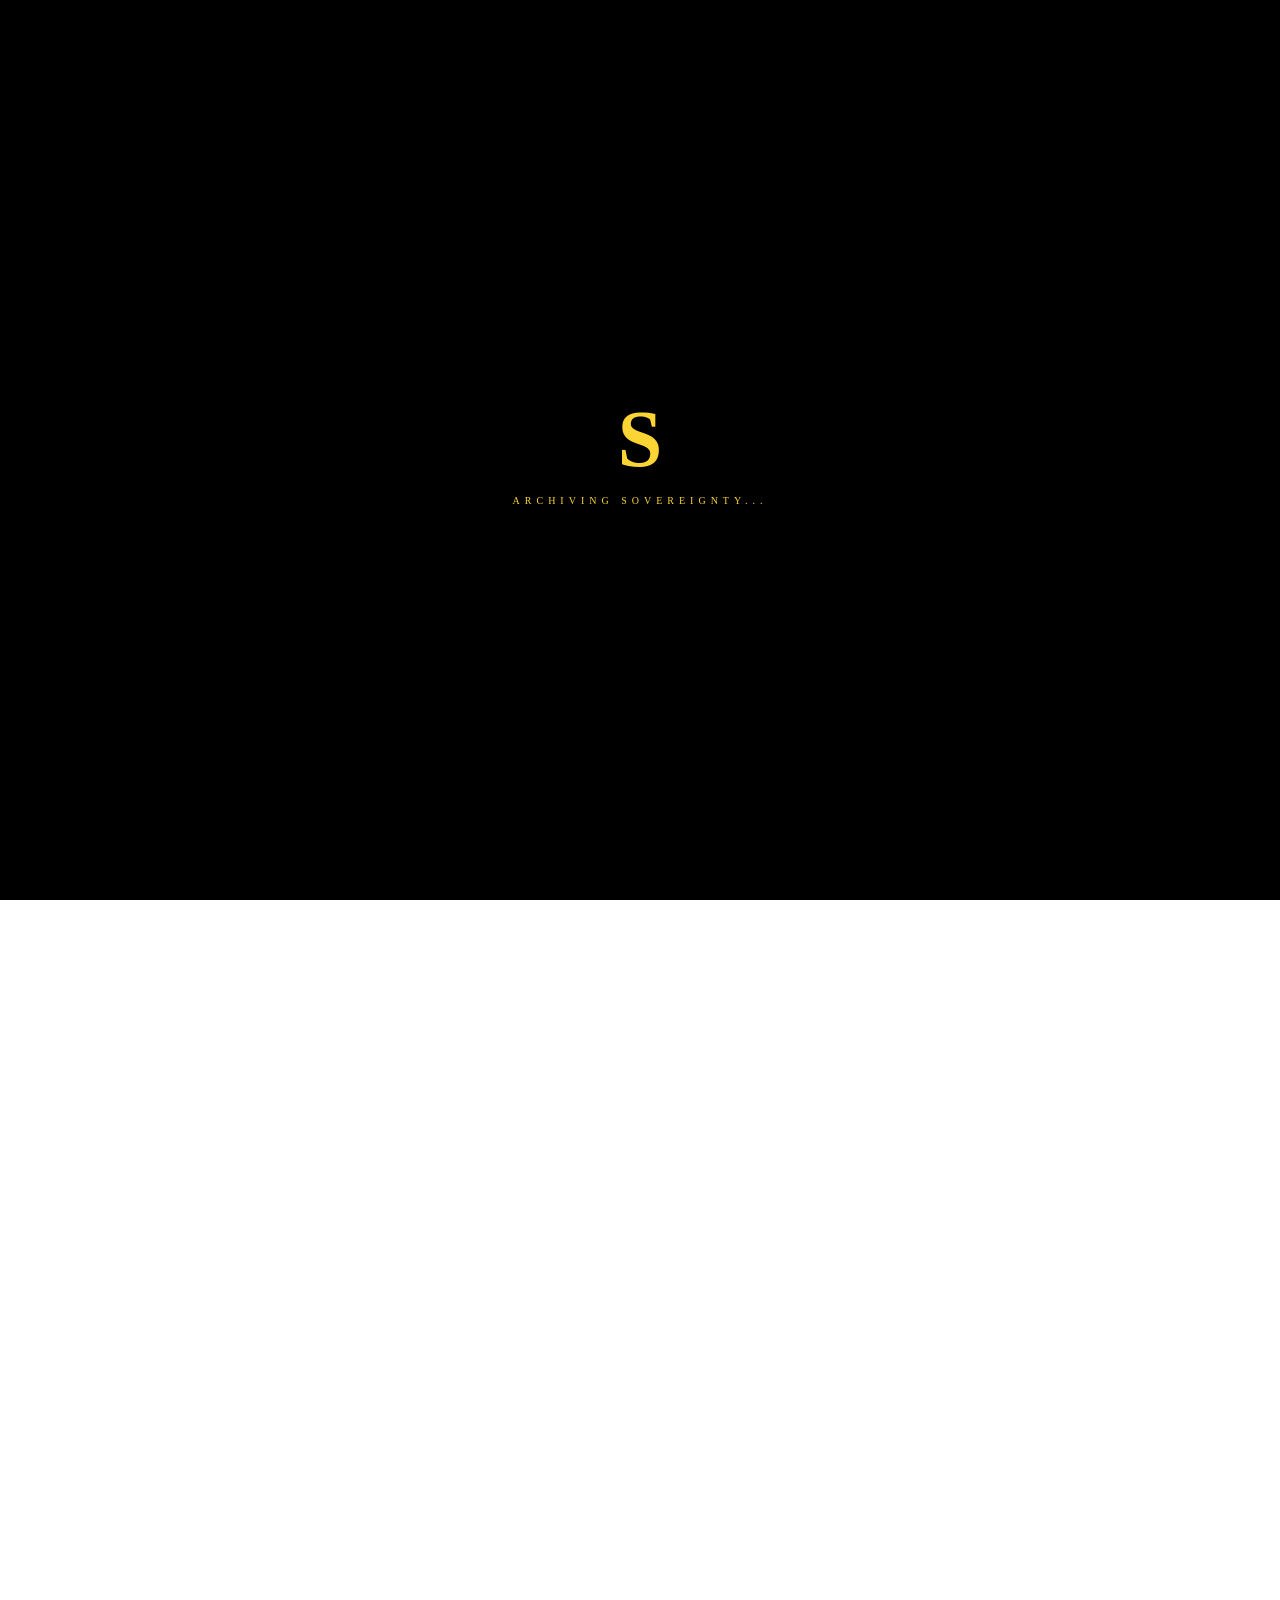
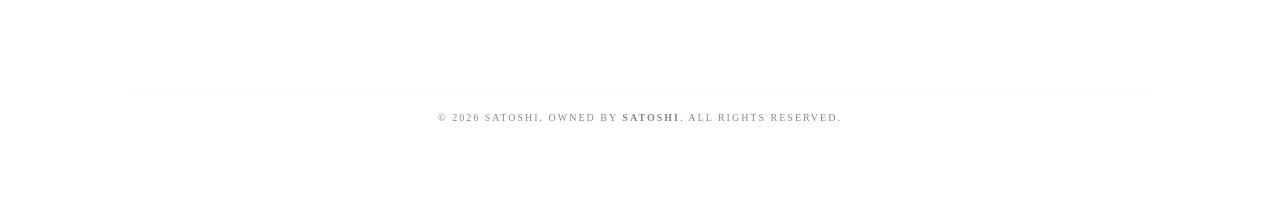
==== index.html @ 930b8bec "index.html" ====
<!DOCTYPE html>
<html lang="en">
<head>
    <meta charset="UTF-8">
    <meta name="viewport" content="width=device-width, initial-scale=1.0">
    <title>SATOSHI | THE SOVEREIGN ESTATE</title>
    <link rel="stylesheet" href="style.css">
</head>
<body>

    <!-- Loader -->
    <div id="loader">
        <div class="loader-logo">S</div>
        <div style="color: var(--gold); letter-spacing: 5px; font-size: 10px; margin-top: 10px;">ARCHIVING SOVEREIGNTY...</div>
    </div>

    <div id="cursor-outline"></div>

    <!-- Navigation Header (Original Design) -->
    <header class="nav-bar">
        <div class="nav-actions">
            <button class="nav-link" id="nav-login-btn" onclick="toggleAuth()">LOGIN</button>
            <div class="nav-link" onclick="toggleDrawer()">ACQUISITION</div>
            <button class="nav-link" id="nav-logout-btn" style="display:none;" onclick="handleLogout()">LOGOUT</button>
        </div>
        
        <a href="https://t.me/SpiderStaffingAgencyBTC" target="_blank" class="portal-link">SUPPORT</a>
        
        <!-- Original K Logo replaced with S Logo -->
        <div class="rr-logo-container" onclick="showView('home')" style="cursor:pointer;">
            <span class="k-char k-front">S</span>
            <span class="k-char k-back">S</span>
        </div>
        <div class="brand-subtitle">THE SOVEREIGN ESTATE</div>
    </header>

    <!-- ========================================== -->
    <!-- VIEW 1: HOMEPAGE PORTALS (Clean & Premium) -->
    <!-- ========================================== -->
    <div id="view-home" class="view-section active">
        <!-- Section 1: Hero -->
        <section class="snap-section">
            <div class="reveal active">
                <span class="label">Welcome</span>
                <h2 class="title">Satoshi Estate</h2>
                <p class="sub-desc">Select your destiny. Build your digital empire.</p>
            </div>
        </section>

        <!-- Section 2: Million Dollar Homepage -->
        <section class="snap-section">
            <div class="reveal">
                <span class="label">Pixel Real Estate</span>
                <h2 class="title">Million Dollar</h2>
                <p class="sub-desc">Own a 100x100 pixel block for just $1. Infinite grid.</p>
                <button onclick="checkAuthAndRedirect('blocks')" class="btn-enter">Enter Estate</button>
            </div>
        </section>

        <!-- Section 3: Micro Jobs -->
        <section class="snap-section">
            <div class="reveal">
                <span class="label">Social Tasks</span>
                <h2 class="title">Micro Jobs</h2>
                <p class="sub-desc">Complete social media tasks daily and earn rewards.</p>
                <button onclick="checkAuthAndRedirect('jobs')" class="btn-enter">Claim Space</button>
            </div>
        </section>

        <!-- Section 4: Articles -->
        <section class="snap-section">
            <div class="reveal">
                <span class="label">Traffic Exchange</span>
                <h2 class="title">Article Visits</h2>
                <p class="sub-desc">Read curated articles for 1 minute and earn.</p>
                <button onclick="checkAuthAndRedirect('articles')" class="btn-enter">Explore Articles</button>
            </div>
        </section>

        <!-- Section 5: Dashboard -->
        <section class="snap-section">
            <div class="reveal">
                <span class="label">Your Empire</span>
                <h2 class="title">Dashboard</h2>
                <p class="sub-desc">View balance, withdraw funds, and track referrals.</p>
                <button onclick="checkAuthAndRedirect('dashboard')" class="btn-enter">Enter Portal</button>
            </div>
        </section>

        <!-- Original Footer -->
        <footer class="footer">
            <div class="footer-left reveal">
                <h3>ESTATE GOVERNANCE</h3>
                <div class="gov-item"><b>• Renewal Policy</b>One-time lifetime renewal fee of $365 is mandatory. No recurring costs ever.</div>
                <div class="gov-item"><b>• Data Modification</b>$7 administrative fee for media, name or link updates.</div>
                <div class="gov-item"><b>• Service Window</b>Concierge active 24h: Thursday, Friday, Saturday.</div>
            </div>
            <div class="footer-right reveal">
                <h3>ACQUISITION STEPS</h3>
                <div class="step-box"><span class="step-num">01</span><span class="step-text">Complete payment via the Acquisition Drawer (USDT BEP20).</span></div>
                <div class="step-box"><span class="step-num">02</span><span class="step-text">Prepare 4K Photo, Display Name, and Target URL.</span></div>
                <div class="step-box"><span class="step-num">03</span><span class="step-text">Submit assets to Telegram Support for verification.</span></div>
                <div class="step-box"><span class="step-num">04</span><span class="step-text">Live sync completed within 2-4 hours post-approval.</span></div>
            </div>
            <div class="copyright">© 2026 SATOSHI. OWNED BY <b>SATOSHI</b>. ALL RIGHTS RESERVED.</div>
        </footer>
    </div>

    <!-- ========================================== -->
    <!-- INNER PORTALS (Hidden by default)          -->
    <!-- ========================================== -->
    
    <!-- Portal: Blocks -->
    <div id="view-blocks" class="view-section inner-portal">
        <button onclick="showView('home')" class="btn-back">← BACK TO HOME</button>
        <span class="label" style="text-align:center; display:block; margin-top:20px;">Pixel Estate</span>
        <h2 class="title" style="font-size:24px; text-align:center;">100x100 BLOCKS ($1)</h2>
        <div class="grid-container" id="blockGrid"></div>
    </div>

    <!-- Portal: Micro Jobs -->
    <div id="view-jobs" class="view-section inner-portal">
        <button onclick="showView('home')" class="btn-back">← BACK TO HOME</button>
        <span class="label" style="text-align:center; display:block; margin-top:20px;">Social Tasks</span>
        <h2 class="title" style="font-size:24px; text-align:center;">MICRO JOBS</h2>
        <div class="feed-container" id="microJobsFeed"></div>
    </div>

    <!-- Portal: Articles -->
    <div id="view-articles" class="view-section inner-portal">
        <button onclick="showView('home')" class="btn-back">← BACK TO HOME</button>
        <span class="label" style="text-align:center; display:block; margin-top:20px;">Traffic Exchange</span>
        <h2 class="title" style="font-size:24px; text-align:center;">DAILY ARTICLES</h2>
        <div class="feed-container" id="articlesFeed"></div>
    </div>

    <!-- Portal: Dashboard -->
    <div id="view-dashboard" class="view-section inner-portal">
        <button onclick="showView('home')" class="btn-back">← BACK TO HOME</button>
        <h2 class="title" style="font-size:24px; text-align:center; margin-top:40px;">DASHBOARD</h2>
        <div class="dash-grid">
            <div class="dash-card">
                <h4>BALANCE</h4>
                <h1 id="user-balance">$0.00</h1>
            </div>
            <div class="dash-card">
                <h4>REFERRALS</h4>
                <h1 id="user-referrals">0</h1>
            </div>
        </div>
        <div class="referral-box">
            <h4>YOUR REFERRAL LINK</h4>
            <div class="ref-input">
                <input type="text" id="ref-link" readonly value="https://satoshi-ebce7.web.app/?ref=USER123">
                <button onclick="copyText('ref-link')">COPY</button>
            </div>
            <p style="font-size:10px; margin-top:5px; color:#888;">Earn $2 per referral. (Requires min $2 deposit).</p>
        </div>
        <div class="withdraw-box">
            <h4>WITHDRAW FUNDS</h4>
            <select id="withdraw-method">
                <option value="bkash">bKash</option>
                <option value="binance">Binance</option>
            </select>
            <input type="text" id="withdraw-number" placeholder="Enter Number/Address">
            <input type="number" id="withdraw-amount" placeholder="Amount (Min $3 incl $1 fee)">
            <button onclick="requestWithdraw()" class="btn-auth">REQUEST WITHDRAW</button>
        </div>
    </div>

    <!-- Portal: Admin -->
    <div id="view-admin" class="view-section inner-portal">
        <button onclick="showView('home')" class="btn-back">← BACK TO HOME</button>
        <h2 class="title" style="font-size:24px; text-align:center; margin-top:40px;">ADMIN CONTROL</h2>
        <div class="admin-grid">
            <div class="admin-card">
                <h4>PENDING DEPOSITS</h4>
                <p style="font-size: 11px;">Check email for TxID. Verify and approve.</p>
                <button class="btn-auth" onclick="alert('Feature ready for Firebase integration.')">APPROVE USER</button>
            </div>
            <div class="admin-card">
                <h4>PENDING WITHDRAWS</h4>
                <p style="font-size: 11px;">Send money via bKash/Binance and mark paid.</p>
                <button class="btn-auth" onclick="alert('Feature ready for Firebase integration.')">APPROVE WITHDRAW</button>
            </div>
            <div class="admin-card">
                <h4>POST MICRO JOB</h4>
                <input type="text" placeholder="Job Title">
                <input type="text" placeholder="Image URL">
                <button class="btn-auth" onclick="alert('Job Posted!')">POST JOB</button>
            </div>
            <div class="admin-card">
                <h4>POST ARTICLE</h4>
                <input type="text" placeholder="Article Title">
                <input type="text" placeholder="Article URL">
                <button class="btn-auth" onclick="alert('Article Posted!')">POST ARTICLE</button>
            </div>
        </div>
    </div>

    <!-- ========================================== -->
    <!-- MODALS & DRAWERS                           -->
    <!-- ========================================== -->

    <!-- Deposit Drawer -->
    <div id="payment-drawer">
        <h2 style="letter-spacing: 5px; font-size: 13px; margin-bottom: 60px; font-weight: bold;">SECURE ACQUISITION</h2>
        <div class="pay-item" onclick="copyV('0x6be5b73e44ad0b5a2845394c116d1babab8174f0')">
            <h4>USDT (BNB SMART CHAIN - BEP20)</h4>
            <p>0x6be5b73e44ad0b5a2845394c116d1babab8174f0</p>
        </div>
        <div style="font-size: 11px; line-height: 1.8; color: #555; margin-top: 20px;">
            <p><b>Instructions:</b></p>
            <ol style="padding-left: 15px; margin: 0;">
                <li>Send minimum $2 USDT to the address above.</li>
                <li>Email Screenshot & TxID to: <b>zoomlink34@gmail.com</b></li>
                <li>Account activated in 2-4 hours.</li>
            </ol>
        </div>
        <button onclick="toggleDrawer()" style="margin-top: 40px; border: none; background: none; cursor: pointer; letter-spacing: 3px; font-size: 9px; border-bottom: 1px solid #000;">[ CLOSE ]</button>
    </div>

    <!-- Auth Overlay -->
    <div id="auth-overlay">
        <div class="auth-container">
            <button class="auth-close" onclick="toggleAuth()">✕</button>
            <div class="auth-header">
                <h2>SOVEREIGN ACCESS</h2>
            </div>
            <div class="auth-tabs">
                <button class="auth-tab active" onclick="switchAuthTab('login')">Login</button>
                <button class="auth-tab" onclick="switchAuthTab('signup')">Sign Up</button>
            </div>
            <form class="auth-form active" id="login-form" onsubmit="handleLogin(event)">
                <div class="input-group">
                    <label>Mobile Number</label>
                    <input type="text" id="login-phone" placeholder="017XXXXXXXX" required>
                </div>
                <div class="input-group">
                    <label>Password</label>
                    <input type="password" id="login-password" placeholder="••••••••" required>
                </div>
                <button type="submit" class="btn-auth">ENTER ARCHIVE</button>
            </form>
            <form class="auth-form" id="signup-form" onsubmit="handleSignup(event)">
                <div class="input-group">
                    <label>Mobile Number</label>
                    <input type="text" id="signup-phone" placeholder="017XXXXXXXX" required>
                </div>
                <div class="input-group">
                    <label>Password</label>
                    <input type="password" id="signup-password" placeholder="••••••••" required>
                </div>
                <button type="submit" class="btn-auth">CREATE ACCOUNT</button>
            </form>
        </div>
    </div>

    <!-- Floating Telegram Buttons -->
    <a href="https://t.me/SpiderStaffingAgencyB" target="_blank" class="telegram-btn tg-channel">
        <svg viewBox="0 0 24 24"><path d="M12 2C6.48 2 2 6.48 2 12s4.48 10 10 10 10-4.48 10-10S17.52 2 12 2zm4.64 6.8c-.15 1.58-.8 5.42-1.13 7.19-.14.75-.42 1-.68 1.03-.58.05-1.02-.38-1.58-.75-.88-.58-1.38-.94-2.23-1.5-.99-.65-.35-1.01.22-1.59.15-.15 2.71-2.48 2.76-2.69.01-.03.01-.14-.07-.2-.08-.06-.19-.04-.27-.02-.12.02-1.96 1.25-5.54 3.69-.52.36-1 .53-1.42.52-.47-.01-1.37-.26-2.03-.48-.82-.27-1.47-.42-1.42-.88.03-.24.35-.49.96-.75 3.77-1.64 6.28-2.73 7.53-3.26 3.59-1.49 4.33-1.75 4.82-1.76.11 0 .35.03.5.15.13.12.17.29.19.42.02.08.02.28.01.44z"/></svg>
    </a>
    <a href="https://t.me/SpiderStaffingAgencyBTC" target="_blank" class="telegram-btn tg-group">
        <svg viewBox="0 0 24 24"><path d="M17 12a5 5 0 1 0-5 5 5 5 0 0 0 5-5zM7 12a5 5 0 1 0-5 5 5 5 0 0 0 5-5zM22 12a5 5 0 1 0-5 5 5 5 0 0 0 5-5z"/></svg>
    </a>

    <!-- Hidden Admin Trigger -->
    <div onclick="adminLogin()" style="position:fixed; bottom:10px; right:10px; width:20px; height:20px; z-index:9999; cursor:pointer; opacity:0.1;" title="Admin Login">⚙️</div>

    <script type="module" src="app.js"></script>
</body>
</html>
---- style.css ----
:root { 
    --black: #000000; 
    --white: #ffffff; 
    --grey: #888888;
    --gold: #FCD535;
}

html { scroll-snap-type: y mandatory; scroll-behavior: smooth; }
body { 
    margin: 0; padding: 0; background: var(--white); color: var(--black); 
    font-family: 'Times New Roman', serif; overflow-x: hidden; cursor: none; 
}

#cursor-outline { position: fixed; width: 10px; height: 10px; border: 1px solid var(--black); border-radius: 50%; pointer-events: none; z-index: 10000; transform: translate(-50%, -50%); }
@media (max-width: 768px) { #cursor-outline { display: none; } body { cursor: auto; } }

/* Navbar */
.nav-bar {
    position: fixed; top: 0; width: 100%; height: 140px;
    display: flex; flex-direction: column; align-items: center; justify-content: center;
    z-index: 2000; background: rgba(255,255,255,0.95); backdrop-filter: blur(10px);
    border-bottom: 1px solid rgba(0,0,0,0.05);
}
.nav-actions { position: absolute; left: 30px; top: 60px; display: flex; gap: 20px; }
.nav-link { font-size: 10px; letter-spacing: 2px; font-weight: bold; border-bottom: 1px solid var(--black); cursor: pointer; text-transform: uppercase; background: none; border-top:none; border-left:none; border-right:none; font-family: inherit;}
.portal-link { position: absolute; right: 30px; top: 60px; font-size: 10px; letter-spacing: 2px; font-weight: bold; text-decoration: none; color: black; border-bottom: 1px solid var(--black);}
.satoshi-logo { width: 50px; height: 50px; object-fit: contain; transition: transform 0.3s ease; }
.rr-logo-container:hover .satoshi-logo { transform: scale(1.1); fill: var(--gold); }
.brand-subtitle { font-size: 10px; letter-spacing: 10px; margin-top: 5px; text-transform: uppercase; }

/* Views (SPA) */
.view-section { display: none; opacity: 0; transition: opacity 0.5s ease; }
.view-section.active { display: block; opacity: 1; }
.inner-container { min-height: 100vh; padding: 50px 5%; display: flex; flex-direction: column; align-items: center; text-align: center; }

/* Homepage Sections */
.snap-section { height: 100vh; width: 100%; scroll-snap-align: start; display: flex; flex-direction: column; justify-content: center; align-items: center; text-align: center; padding: 0 5%; box-sizing: border-box; }
.reveal { opacity: 0; transform: translateY(30px); transition: 1.2s ease-out; }
.reveal.active { opacity: 1; transform: translateY(0); }
.label { font-size: 9px; letter-spacing: 10px; color: #888; text-transform: uppercase; margin-bottom: 25px; }
.title { font-size: 32px; font-weight: 100; letter-spacing: 18px; text-transform: uppercase; margin-bottom: 15px; }
.sub-desc { font-size: 11px; letter-spacing: 3px; color: #999; margin-bottom: 40px; font-style: italic; }

/* Buttons */
.btn-enter { padding: 18px 80px; border: 1px solid var(--black); text-decoration: none; color: var(--black); font-size: 10px; letter-spacing: 6px; transition: 0.4s; text-transform: uppercase; background: transparent; box-shadow: 0 4px 15px rgba(0,0,0,0.05); cursor: pointer; }
.btn-enter:hover { background: var(--black); color: var(--gold); border-color: var(--black); box-shadow: 0 8px 25px rgba(0,0,0,0.2); transform: translateY(-2px); }
.btn-auth { padding: 15px; background: var(--black); color: var(--white); border: none; cursor: pointer; letter-spacing: 3px; font-size: 10px; margin-top: 10px; transition: 0.3s; font-family: inherit; }
.btn-auth:hover { background: var(--gold); color: var(--black); }

/* Block Grid */
.grid-container { display: flex; flex-wrap: wrap; justify-content: center; gap: 5px; max-width: 900px; margin: 0 auto; max-height: 60vh; overflow-y: auto; padding: 10px; border: 1px solid #eee; border-radius: 5px; background: #fafafa; }
.grid-container::-webkit-scrollbar { width: 5px; }
.grid-container::-webkit-scrollbar-thumb { background: var(--gold); }
.pixel-block { width: 100px; height: 100px; background: var(--white); border: 1px solid #ddd; display: flex; align-items: center; justify-content: center; font-size: 10px; color: #aaa; transition: 0.3s; cursor: pointer; }
.pixel-block:hover { background: var(--gold); color: var(--black); border-color: var(--black); }

/* Feed (Micro Jobs & Articles) */
.feed-container { width: 100%; max-width: 600px; margin: 0 auto; max-height: 60vh; overflow-y: auto; text-align: left; padding-right: 10px; }
.feed-container::-webkit-scrollbar { width: 5px; }
.feed-container::-webkit-scrollbar-thumb { background: var(--black); }
.job-card { display: flex; gap: 15px; border: 1px solid #eee; padding: 15px; margin-bottom: 15px; background: var(--white); transition: 0.3s; }
.job-card:hover { border-color: var(--gold); }
.job-avatar { width: 45px; height: 45px; border-radius: 50%; border: 1px solid #ddd; padding: 2px; background: #f9f9f9; }
.job-content h4 { margin: 0 0 5px 0; font-size: 14px; font-weight: bold; }
.job-content p { margin: 0; font-size: 11px; color: #666; font-style: italic; }
.job-actions { margin-top: 10px; display: flex; gap: 15px; font-size: 10px; color: var(--grey); }
.job-actions span { cursor: pointer; transition: 0.3s; }
.job-actions span:hover { color: var(--black); }

/* Dashboard & Admin Grid */
.dash-grid, .admin-grid { display: grid; grid-template-columns: 1fr 1fr; gap: 20px; width: 100%; max-width: 800px; margin-bottom: 20px; }
.dash-card, .admin-card { border: 1px solid #eee; padding: 20px; text-align: center; background: #fafafa; }
.dash-card h4, .admin-card h4 { font-size: 10px; letter-spacing: 2px; color: var(--grey); margin-bottom: 10px; }
.dash-card h1 { margin: 0; font-weight: 100; color: var(--gold); }
.admin-card input { width: 100%; padding: 10px; margin-bottom: 10px; border: 1px solid #ccc; font-family: inherit; box-sizing: border-box; }
.referral-box, .withdraw-box { width: 100%; max-width: 800px; border: 1px solid #eee; padding: 20px; margin-bottom: 20px; text-align: left; box-sizing: border-box; }
.ref-input { display: flex; gap: 10px; margin-top: 10px; }
.ref-input input { flex: 1; padding: 10px; border: 1px solid #ccc; font-family: inherit; }
.ref-input button { background: var(--black); color: white; border: none; padding: 0 20px; cursor: pointer; }
.withdraw-box select, .withdraw-box input { width: 100%; padding: 10px; margin-bottom: 10px; border: 1px solid #ccc; font-family: inherit; box-sizing: border-box; }

/* Footer */
.footer { background: var(--white); padding: 80px 10%; border-top: 1px solid #f0f0f0; display: grid; grid-template-columns: 1fr 1fr; gap: 50px; }
.footer h3 { font-size: 12px; letter-spacing: 5px; margin-bottom: 20px; }
.gov-item { font-size: 11px; line-height: 1.8; margin-bottom: 15px; }
.gov-item b { display: block; text-transform: uppercase; font-size: 10px; letter-spacing: 2px; margin-bottom: 5px; }
.step-box { margin-bottom: 15px; }
.step-num { font-family: serif; font-style: italic; font-size: 18px; margin-right: 10px; }
.step-text { font-size: 11px; }
.copyright { grid-column: 1 / -1; text-align: center; font-size: 10px; letter-spacing: 2px; margin-top: 40px; color: var(--grey); border-top: 1px solid #fafafa; padding-top: 20px; }

/* Drawer & Modal */
#payment-drawer { position: fixed; top: 0; left: -100%; width: 350px; height: 100vh; background: var(--white); z-index: 3000; transition: 0.5s; padding: 40px 30px; box-shadow: 5px 0 30px rgba(0,0,0,0.1); border-right: 1px solid #eee; box-sizing: border-box; }
#payment-drawer.open { left: 0; }
.pay-item { border: 1px solid #ccc; padding: 15px; margin-bottom: 20px; cursor: pointer; border-radius: 5px; word-break: break-all; }
.pay-item:hover { border-color: var(--gold); background: #fffdf5; }
.pay-item h4 { margin: 0 0 10px 0; font-size: 11px; color: var(--grey); }
.pay-item p { margin: 0; font-size: 12px; font-weight: bold; }

#auth-overlay { position: fixed; top: 0; left: 0; width: 100%; height: 100vh; background: rgba(0,0,0,0.85); backdrop-filter: blur(8px); display: flex; justify-content: center; align-items: center; z-index: 5000; opacity: 0; pointer-events: none; transition: 0.3s; }
#auth-overlay.active { opacity: 1; pointer-events: all; }
.auth-container { background: var(--white); padding: 40px 30px; width: 350px; max-width: 90%; position: relative; box-sizing: border-box; }
.auth-close { position: absolute; top: 15px; right: 15px; background: none; border: none; font-size: 18px; cursor: pointer; }
.auth-header h2 { font-size: 14px; letter-spacing: 5px; text-align: center; margin-bottom: 30px; }
.auth-tabs { display: flex; border-bottom: 1px solid #eee; margin-bottom: 20px; }
.auth-tab { flex: 1; padding: 10px; background: none; border: none; border-bottom: 2px solid transparent; cursor: pointer; font-family: inherit; font-size: 10px; letter-spacing: 2px; }
.auth-tab.active { border-bottom-color: var(--gold); font-weight: bold; }
.auth-form { display: none; flex-direction: column; gap: 15px; }
.auth-form.active { display: flex; }
.input-group { display: flex; flex-direction: column; gap: 5px; }
.input-group label { font-size: 9px; letter-spacing: 1px; color: var(--grey); }
.input-group input { padding: 10px 0; border: none; border-bottom: 1px solid #ccc; outline: none; font-family: inherit; font-size: 14px; }
.input-group input:focus { border-bottom-color: var(--gold); }

/* Telegram Buttons */
.telegram-btn { position: fixed; bottom: 30px; width: 50px; height: 50px; border: 0.5px solid var(--black); border-radius: 50%; display: flex; align-items: center; justify-content: center; z-index: 2500; background: #fff; transition: 0.3s; box-shadow: 0 4px 15px rgba(0,0,0,0.1); }
.telegram-btn svg { fill: var(--black); width: 22px; transition: 0.3s; }
.telegram-btn:hover { background: var(--black); transform: translateY(-5px); border-color: var(--gold); }
.telegram-btn:hover svg { fill: var(--gold); }
.tg-channel { left: 30px; }
.tg-group { right: 30px; }

/* Loader */
#loader { position: fixed; top: 0; left: 0; width: 100%; height: 100vh; background: #000; display: flex; flex-direction: column; justify-content: center; align-items: center; z-index: 99999; transition: opacity 0.8s; }
.loader-logo { font-size: 80px; font-weight: 900; color: var(--gold); animation: pulse 2s infinite; }
.fade-out { opacity: 0; pointer-events: none; }
@keyframes pulse { 0%, 100% { transform: scale(0.9); opacity: 0.5; } 50% { transform: scale(1); opacity: 1; } }

/* Responsive */
@media (max-width: 768px) {
    .title { font-size: 20px; letter-spacing: 8px; }
    .btn-enter { padding: 15px 40px; font-size: 8px; }
    .dash-grid, .admin-grid { grid-template-columns: 1fr; }
    .footer { grid-template-columns: 1fr; padding: 40px 5%; }
}
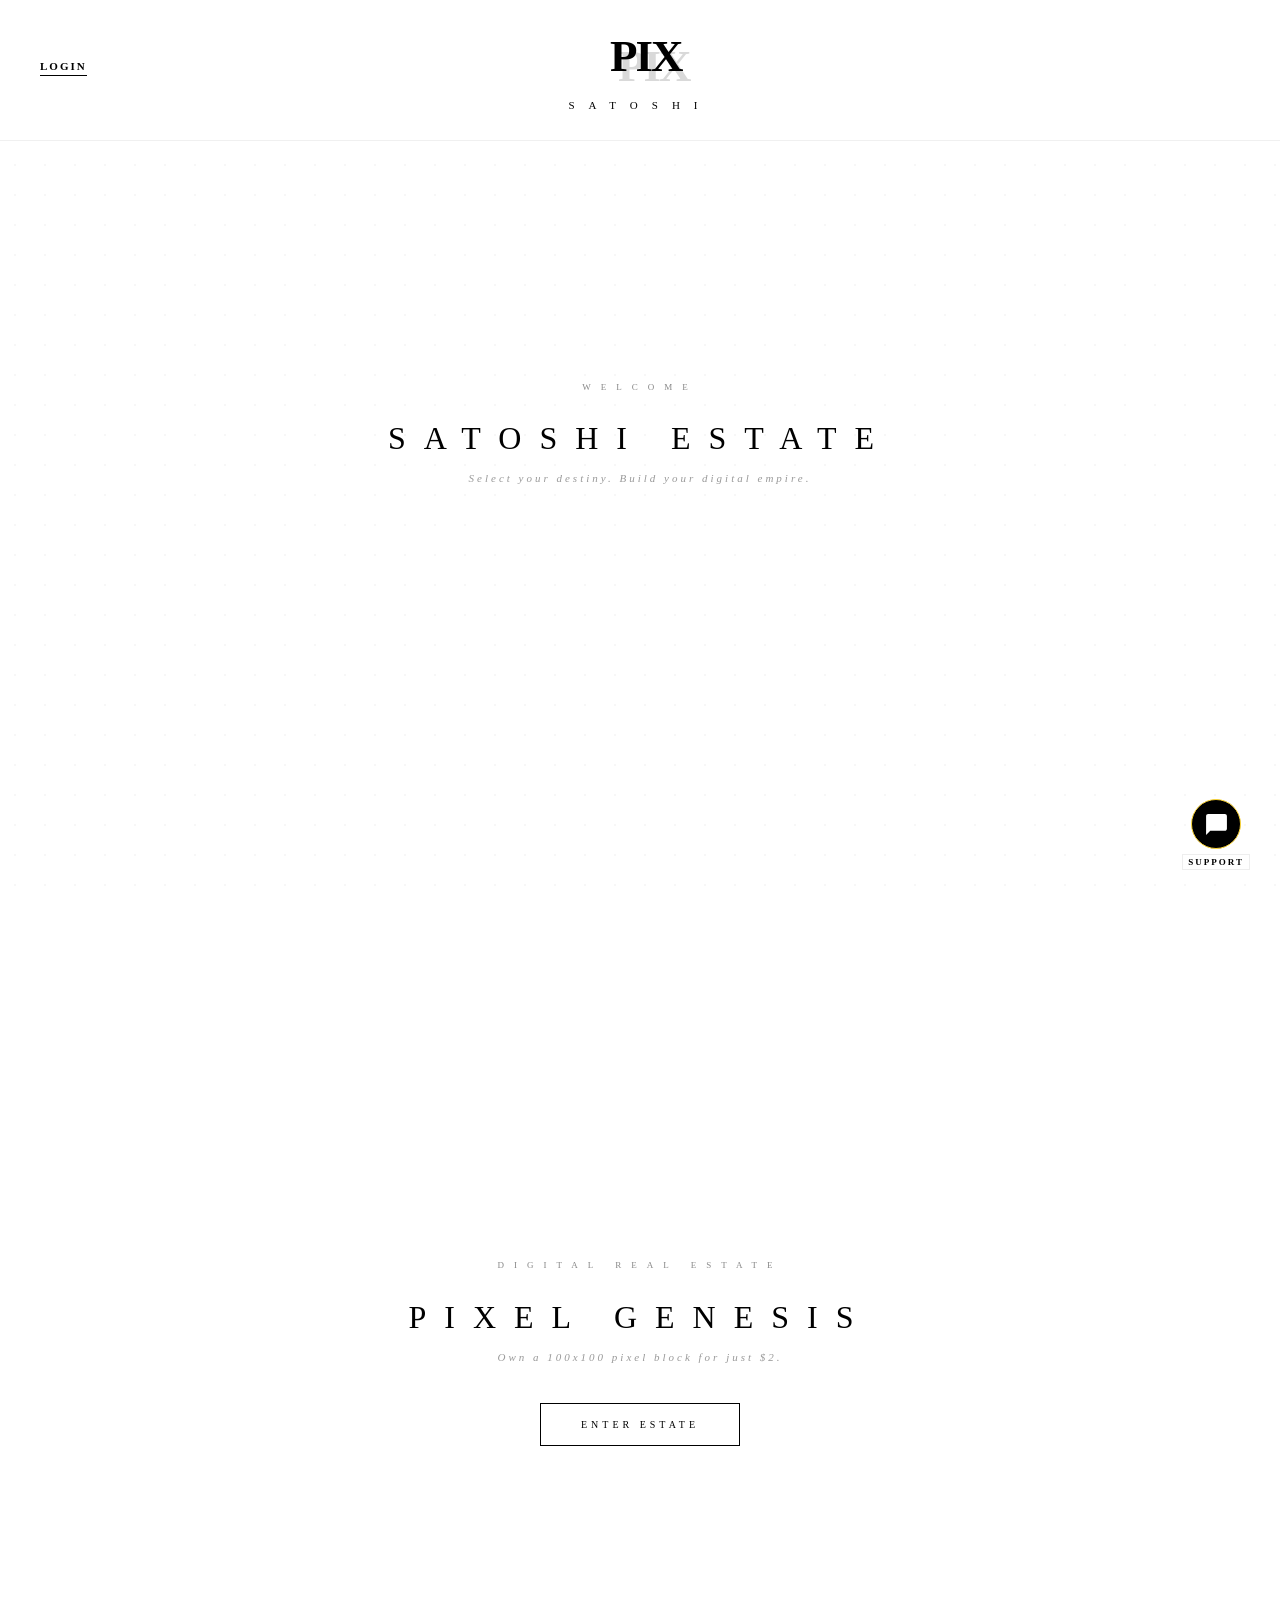
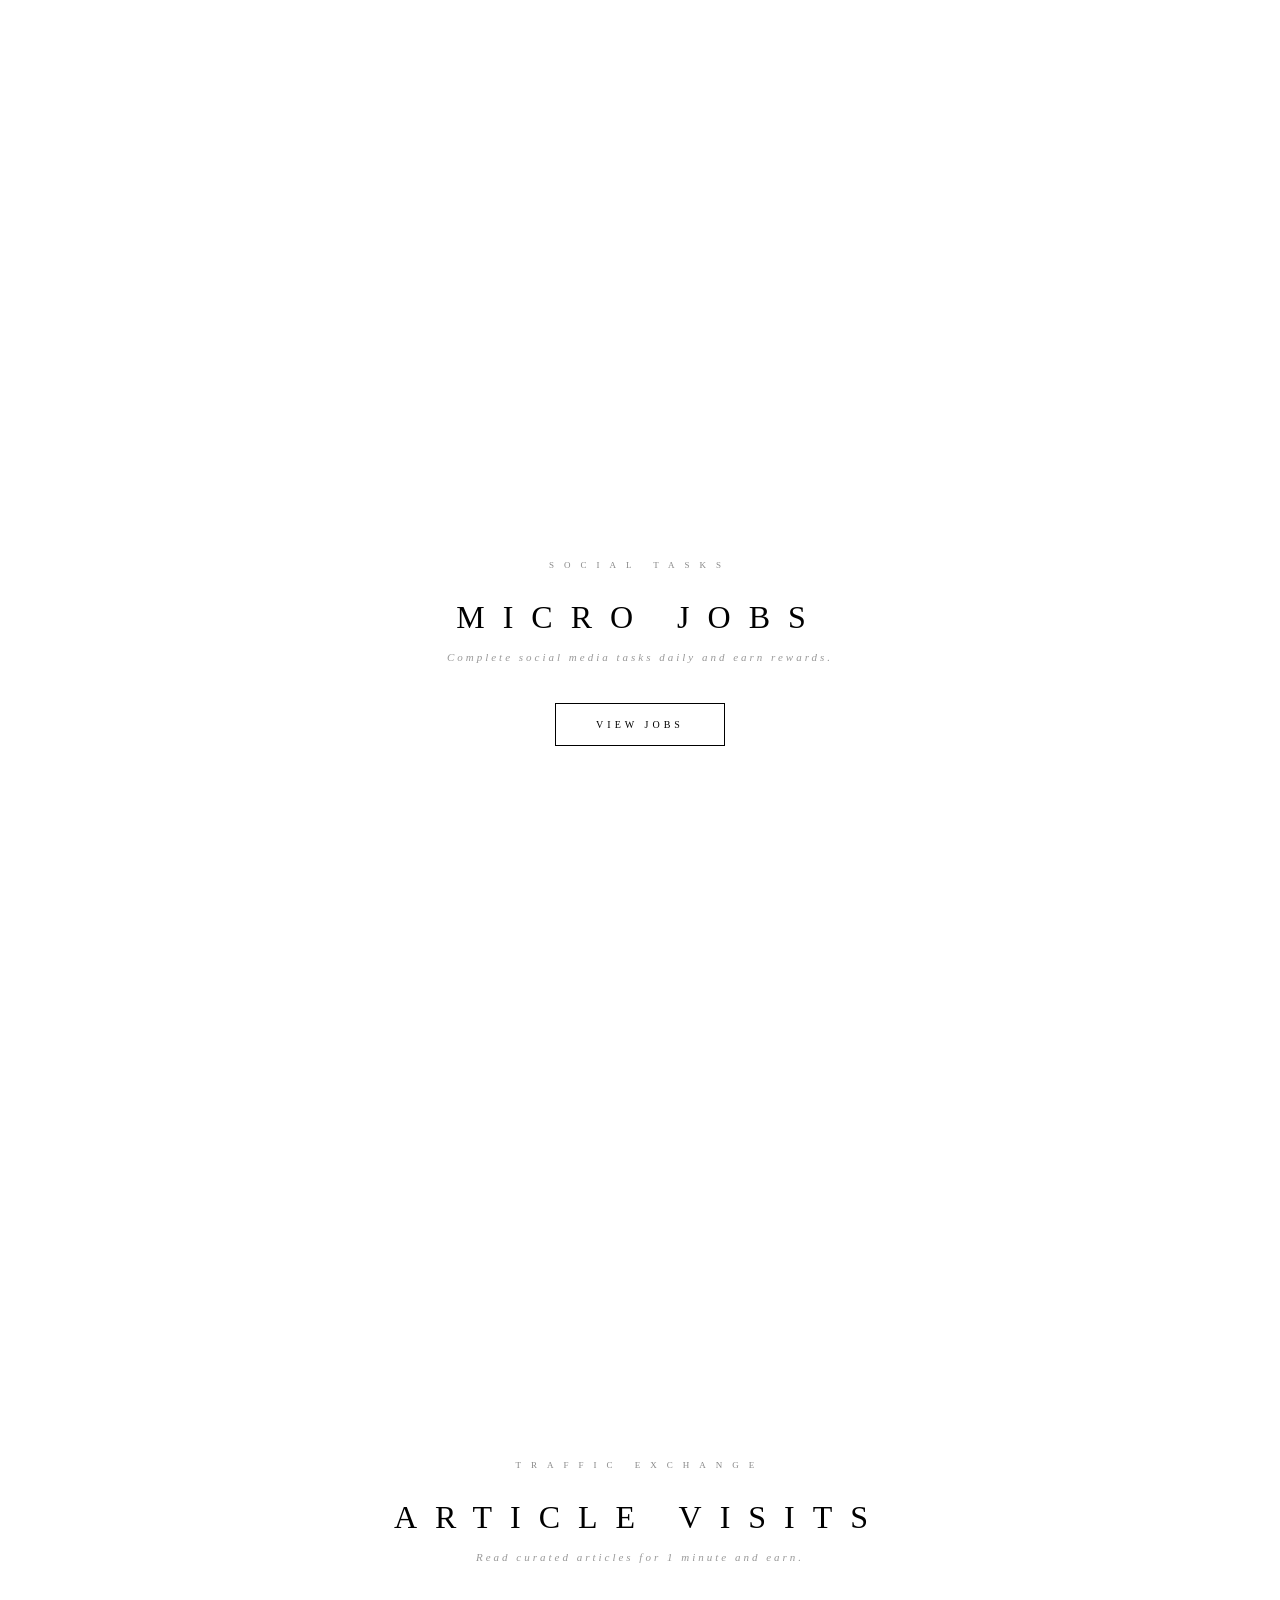
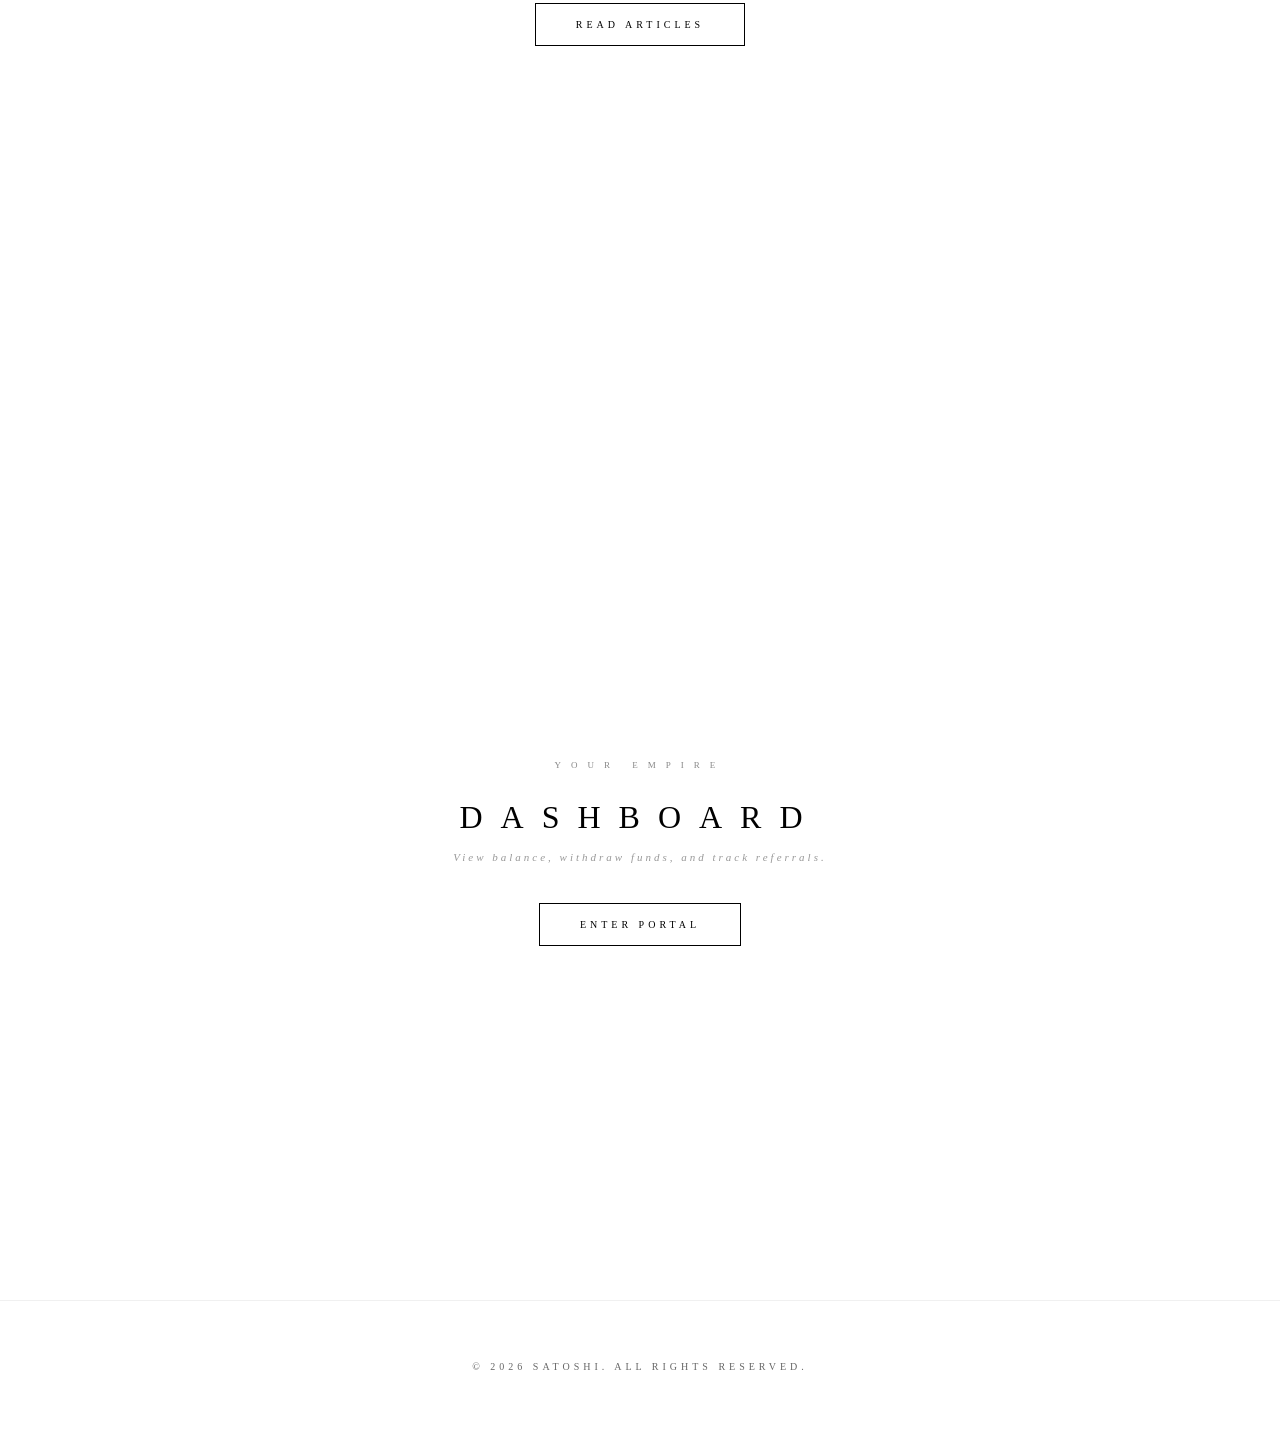
==== commit 54e6b181: "Update index.html" ====
--- a/index.html
+++ b/index.html
@@ -3,270 +3,55 @@
 <head>
     <meta charset="UTF-8">
     <meta name="viewport" content="width=device-width, initial-scale=1.0">
-    <title>SATOSHI | THE SOVEREIGN ESTATE</title>
+    <title>SATOSHI | HOME</title>
     <link rel="stylesheet" href="style.css">
+    <style>
+        html { scroll-snap-type: y mandatory; scroll-behavior: smooth; }
+        .snap-section { height: 100vh; width: 100%; scroll-snap-align: start; display: flex; flex-direction: column; justify-content: center; align-items: center; text-align: center; padding: 0 10%; box-sizing: border-box; }
+        .label { font-size: 9px; letter-spacing: 10px; color: #888; text-transform: uppercase; margin-bottom: 25px; }
+        .title { font-size: 32px; font-weight: 100; letter-spacing: 18px; text-transform: uppercase; margin-bottom: 15px; }
+        .sub-desc { font-size: 11px; letter-spacing: 3px; color: #999; margin-bottom: 40px; font-style: italic; }
+        .footer { background: var(--white); padding: 60px 8%; scroll-snap-align: end; border-top: 1px solid #f0f0f0; text-align: center; }
+        .copyright { font-size: 10px; letter-spacing: 4px; opacity: 0.6; }
+        @media (max-width: 768px) { .title { font-size: 20px; letter-spacing: 8px; } }
+    </style>
 </head>
 <body>
-
-    <!-- Loader -->
-    <div id="loader">
-        <div class="loader-logo">S</div>
-        <div style="color: var(--gold); letter-spacing: 5px; font-size: 10px; margin-top: 10px;">ARCHIVING SOVEREIGNTY...</div>
-    </div>
-
-    <div id="cursor-outline"></div>
-
-    <!-- Navigation Header (Original Design) -->
+    <div class="bg-graphic"></div>
     <header class="nav-bar">
-        <div class="nav-actions">
-            <button class="nav-link" id="nav-login-btn" onclick="toggleAuth()">LOGIN</button>
-            <div class="nav-link" onclick="toggleDrawer()">ACQUISITION</div>
-            <button class="nav-link" id="nav-logout-btn" style="display:none;" onclick="handleLogout()">LOGOUT</button>
-        </div>
-        
-        <a href="https://t.me/SpiderStaffingAgencyBTC" target="_blank" class="portal-link">SUPPORT</a>
-        
-        <!-- Original K Logo replaced with S Logo -->
-        <div class="rr-logo-container" onclick="showView('home')" style="cursor:pointer;">
-            <span class="k-char k-front">S</span>
-            <span class="k-char k-back">S</span>
-        </div>
-        <div class="brand-subtitle">THE SOVEREIGN ESTATE</div>
+        <div class="back-btn" onclick="window.location.href='login.html'">LOGIN</div>
+        <div class="rr-logo-container"><span class="k-char k-front">PIX</span><span class="k-char k-back">PIX</span></div>
+        <div class="brand-subtitle">SATOSHI</div>
     </header>
 
-    <!-- ========================================== -->
-    <!-- VIEW 1: HOMEPAGE PORTALS (Clean & Premium) -->
-    <!-- ========================================== -->
-    <div id="view-home" class="view-section active">
-        <!-- Section 1: Hero -->
-        <section class="snap-section">
-            <div class="reveal active">
-                <span class="label">Welcome</span>
-                <h2 class="title">Satoshi Estate</h2>
-                <p class="sub-desc">Select your destiny. Build your digital empire.</p>
-            </div>
-        </section>
+    <section class="snap-section">
+        <div><span class="label">Welcome</span><h2 class="title">Satoshi Estate</h2><p class="sub-desc">Select your destiny. Build your digital empire.</p></div>
+    </section>
+    <section class="snap-section">
+        <div><span class="label">Digital Real Estate</span><h2 class="title">Pixel Genesis</h2><p class="sub-desc">Own a 100x100 pixel block for just $2.</p><a href="blocks.html" class="btn-enter">Enter Estate</a></div>
+    </section>
+    <section class="snap-section">
+        <div><span class="label">Social Tasks</span><h2 class="title">Micro Jobs</h2><p class="sub-desc">Complete social media tasks daily and earn rewards.</p><a href="jobs.html" class="btn-enter">View Jobs</a></div>
+    </section>
+    <section class="snap-section">
+        <div><span class="label">Traffic Exchange</span><h2 class="title">Article Visits</h2><p class="sub-desc">Read curated articles for 1 minute and earn.</p><a href="articles.html" class="btn-enter">Read Articles</a></div>
+    </section>
+    <section class="snap-section">
+        <div><span class="label">Your Empire</span><h2 class="title">Dashboard</h2><p class="sub-desc">View balance, withdraw funds, and track referrals.</p><a href="dashboard.html" class="btn-enter">Enter Portal</a></div>
+    </section>
 
-        <!-- Section 2: Million Dollar Homepage -->
-        <section class="snap-section">
-            <div class="reveal">
-                <span class="label">Pixel Real Estate</span>
-                <h2 class="title">Million Dollar</h2>
-                <p class="sub-desc">Own a 100x100 pixel block for just $1. Infinite grid.</p>
-                <button onclick="checkAuthAndRedirect('blocks')" class="btn-enter">Enter Estate</button>
-            </div>
-        </section>
+    <footer class="footer">
+        <div class="copyright">© 2026 SATOSHI. ALL RIGHTS RESERVED.</div>
+    </footer>
 
-        <!-- Section 3: Micro Jobs -->
-        <section class="snap-section">
-            <div class="reveal">
-                <span class="label">Social Tasks</span>
-                <h2 class="title">Micro Jobs</h2>
-                <p class="sub-desc">Complete social media tasks daily and earn rewards.</p>
-                <button onclick="checkAuthAndRedirect('jobs')" class="btn-enter">Claim Space</button>
-            </div>
-        </section>
-
-        <!-- Section 4: Articles -->
-        <section class="snap-section">
-            <div class="reveal">
-                <span class="label">Traffic Exchange</span>
-                <h2 class="title">Article Visits</h2>
-                <p class="sub-desc">Read curated articles for 1 minute and earn.</p>
-                <button onclick="checkAuthAndRedirect('articles')" class="btn-enter">Explore Articles</button>
-            </div>
-        </section>
-
-        <!-- Section 5: Dashboard -->
-        <section class="snap-section">
-            <div class="reveal">
-                <span class="label">Your Empire</span>
-                <h2 class="title">Dashboard</h2>
-                <p class="sub-desc">View balance, withdraw funds, and track referrals.</p>
-                <button onclick="checkAuthAndRedirect('dashboard')" class="btn-enter">Enter Portal</button>
-            </div>
-        </section>
-
-        <!-- Original Footer -->
-        <footer class="footer">
-            <div class="footer-left reveal">
-                <h3>ESTATE GOVERNANCE</h3>
-                <div class="gov-item"><b>• Renewal Policy</b>One-time lifetime renewal fee of $365 is mandatory. No recurring costs ever.</div>
-                <div class="gov-item"><b>• Data Modification</b>$7 administrative fee for media, name or link updates.</div>
-                <div class="gov-item"><b>• Service Window</b>Concierge active 24h: Thursday, Friday, Saturday.</div>
-            </div>
-            <div class="footer-right reveal">
-                <h3>ACQUISITION STEPS</h3>
-                <div class="step-box"><span class="step-num">01</span><span class="step-text">Complete payment via the Acquisition Drawer (USDT BEP20).</span></div>
-                <div class="step-box"><span class="step-num">02</span><span class="step-text">Prepare 4K Photo, Display Name, and Target URL.</span></div>
-                <div class="step-box"><span class="step-num">03</span><span class="step-text">Submit assets to Telegram Support for verification.</span></div>
-                <div class="step-box"><span class="step-num">04</span><span class="step-text">Live sync completed within 2-4 hours post-approval.</span></div>
-            </div>
-            <div class="copyright">© 2026 SATOSHI. OWNED BY <b>SATOSHI</b>. ALL RIGHTS RESERVED.</div>
-        </footer>
+    <div class="support-widget">
+        <div class="support-menu" id="support-menu">
+            <a href="mailto:zoomlink34@gmail.com" class="support-item">Email Us</a>
+            <a href="https://t.me/SpiderStaffingAgencyB" target="_blank" class="support-item">Channel</a>
+            <a href="https://t.me/SpiderStaffingAgencyBTC" target="_blank" class="support-item">Group</a>
+        </div>
+        <button class="support-btn-main" onclick="document.getElementById('support-menu').classList.toggle('active')"><svg viewBox="0 0 24 24"><path d="M20 2H4c-1.1 0-1.99.9-1.99 2L2 22l4-4h14c1.1 0 2-.9 2-2V4c0-1.1-.9-2-2-2z"/></svg></button>
+        <span class="support-text">SUPPORT</span>
     </div>
-
-    <!-- ========================================== -->
-    <!-- INNER PORTALS (Hidden by default)          -->
-    <!-- ========================================== -->
-    
-    <!-- Portal: Blocks -->
-    <div id="view-blocks" class="view-section inner-portal">
-        <button onclick="showView('home')" class="btn-back">← BACK TO HOME</button>
-        <span class="label" style="text-align:center; display:block; margin-top:20px;">Pixel Estate</span>
-        <h2 class="title" style="font-size:24px; text-align:center;">100x100 BLOCKS ($1)</h2>
-        <div class="grid-container" id="blockGrid"></div>
-    </div>
-
-    <!-- Portal: Micro Jobs -->
-    <div id="view-jobs" class="view-section inner-portal">
-        <button onclick="showView('home')" class="btn-back">← BACK TO HOME</button>
-        <span class="label" style="text-align:center; display:block; margin-top:20px;">Social Tasks</span>
-        <h2 class="title" style="font-size:24px; text-align:center;">MICRO JOBS</h2>
-        <div class="feed-container" id="microJobsFeed"></div>
-    </div>
-
-    <!-- Portal: Articles -->
-    <div id="view-articles" class="view-section inner-portal">
-        <button onclick="showView('home')" class="btn-back">← BACK TO HOME</button>
-        <span class="label" style="text-align:center; display:block; margin-top:20px;">Traffic Exchange</span>
-        <h2 class="title" style="font-size:24px; text-align:center;">DAILY ARTICLES</h2>
-        <div class="feed-container" id="articlesFeed"></div>
-    </div>
-
-    <!-- Portal: Dashboard -->
-    <div id="view-dashboard" class="view-section inner-portal">
-        <button onclick="showView('home')" class="btn-back">← BACK TO HOME</button>
-        <h2 class="title" style="font-size:24px; text-align:center; margin-top:40px;">DASHBOARD</h2>
-        <div class="dash-grid">
-            <div class="dash-card">
-                <h4>BALANCE</h4>
-                <h1 id="user-balance">$0.00</h1>
-            </div>
-            <div class="dash-card">
-                <h4>REFERRALS</h4>
-                <h1 id="user-referrals">0</h1>
-            </div>
-        </div>
-        <div class="referral-box">
-            <h4>YOUR REFERRAL LINK</h4>
-            <div class="ref-input">
-                <input type="text" id="ref-link" readonly value="https://satoshi-ebce7.web.app/?ref=USER123">
-                <button onclick="copyText('ref-link')">COPY</button>
-            </div>
-            <p style="font-size:10px; margin-top:5px; color:#888;">Earn $2 per referral. (Requires min $2 deposit).</p>
-        </div>
-        <div class="withdraw-box">
-            <h4>WITHDRAW FUNDS</h4>
-            <select id="withdraw-method">
-                <option value="bkash">bKash</option>
-                <option value="binance">Binance</option>
-            </select>
-            <input type="text" id="withdraw-number" placeholder="Enter Number/Address">
-            <input type="number" id="withdraw-amount" placeholder="Amount (Min $3 incl $1 fee)">
-            <button onclick="requestWithdraw()" class="btn-auth">REQUEST WITHDRAW</button>
-        </div>
-    </div>
-
-    <!-- Portal: Admin -->
-    <div id="view-admin" class="view-section inner-portal">
-        <button onclick="showView('home')" class="btn-back">← BACK TO HOME</button>
-        <h2 class="title" style="font-size:24px; text-align:center; margin-top:40px;">ADMIN CONTROL</h2>
-        <div class="admin-grid">
-            <div class="admin-card">
-                <h4>PENDING DEPOSITS</h4>
-                <p style="font-size: 11px;">Check email for TxID. Verify and approve.</p>
-                <button class="btn-auth" onclick="alert('Feature ready for Firebase integration.')">APPROVE USER</button>
-            </div>
-            <div class="admin-card">
-                <h4>PENDING WITHDRAWS</h4>
-                <p style="font-size: 11px;">Send money via bKash/Binance and mark paid.</p>
-                <button class="btn-auth" onclick="alert('Feature ready for Firebase integration.')">APPROVE WITHDRAW</button>
-            </div>
-            <div class="admin-card">
-                <h4>POST MICRO JOB</h4>
-                <input type="text" placeholder="Job Title">
-                <input type="text" placeholder="Image URL">
-                <button class="btn-auth" onclick="alert('Job Posted!')">POST JOB</button>
-            </div>
-            <div class="admin-card">
-                <h4>POST ARTICLE</h4>
-                <input type="text" placeholder="Article Title">
-                <input type="text" placeholder="Article URL">
-                <button class="btn-auth" onclick="alert('Article Posted!')">POST ARTICLE</button>
-            </div>
-        </div>
-    </div>
-
-    <!-- ========================================== -->
-    <!-- MODALS & DRAWERS                           -->
-    <!-- ========================================== -->
-
-    <!-- Deposit Drawer -->
-    <div id="payment-drawer">
-        <h2 style="letter-spacing: 5px; font-size: 13px; margin-bottom: 60px; font-weight: bold;">SECURE ACQUISITION</h2>
-        <div class="pay-item" onclick="copyV('0x6be5b73e44ad0b5a2845394c116d1babab8174f0')">
-            <h4>USDT (BNB SMART CHAIN - BEP20)</h4>
-            <p>0x6be5b73e44ad0b5a2845394c116d1babab8174f0</p>
-        </div>
-        <div style="font-size: 11px; line-height: 1.8; color: #555; margin-top: 20px;">
-            <p><b>Instructions:</b></p>
-            <ol style="padding-left: 15px; margin: 0;">
-                <li>Send minimum $2 USDT to the address above.</li>
-                <li>Email Screenshot & TxID to: <b>zoomlink34@gmail.com</b></li>
-                <li>Account activated in 2-4 hours.</li>
-            </ol>
-        </div>
-        <button onclick="toggleDrawer()" style="margin-top: 40px; border: none; background: none; cursor: pointer; letter-spacing: 3px; font-size: 9px; border-bottom: 1px solid #000;">[ CLOSE ]</button>
-    </div>
-
-    <!-- Auth Overlay -->
-    <div id="auth-overlay">
-        <div class="auth-container">
-            <button class="auth-close" onclick="toggleAuth()">✕</button>
-            <div class="auth-header">
-                <h2>SOVEREIGN ACCESS</h2>
-            </div>
-            <div class="auth-tabs">
-                <button class="auth-tab active" onclick="switchAuthTab('login')">Login</button>
-                <button class="auth-tab" onclick="switchAuthTab('signup')">Sign Up</button>
-            </div>
-            <form class="auth-form active" id="login-form" onsubmit="handleLogin(event)">
-                <div class="input-group">
-                    <label>Mobile Number</label>
-                    <input type="text" id="login-phone" placeholder="017XXXXXXXX" required>
-                </div>
-                <div class="input-group">
-                    <label>Password</label>
-                    <input type="password" id="login-password" placeholder="••••••••" required>
-                </div>
-                <button type="submit" class="btn-auth">ENTER ARCHIVE</button>
-            </form>
-            <form class="auth-form" id="signup-form" onsubmit="handleSignup(event)">
-                <div class="input-group">
-                    <label>Mobile Number</label>
-                    <input type="text" id="signup-phone" placeholder="017XXXXXXXX" required>
-                </div>
-                <div class="input-group">
-                    <label>Password</label>
-                    <input type="password" id="signup-password" placeholder="••••••••" required>
-                </div>
-                <button type="submit" class="btn-auth">CREATE ACCOUNT</button>
-            </form>
-        </div>
-    </div>
-
-    <!-- Floating Telegram Buttons -->
-    <a href="https://t.me/SpiderStaffingAgencyB" target="_blank" class="telegram-btn tg-channel">
-        <svg viewBox="0 0 24 24"><path d="M12 2C6.48 2 2 6.48 2 12s4.48 10 10 10 10-4.48 10-10S17.52 2 12 2zm4.64 6.8c-.15 1.58-.8 5.42-1.13 7.19-.14.75-.42 1-.68 1.03-.58.05-1.02-.38-1.58-.75-.88-.58-1.38-.94-2.23-1.5-.99-.65-.35-1.01.22-1.59.15-.15 2.71-2.48 2.76-2.69.01-.03.01-.14-.07-.2-.08-.06-.19-.04-.27-.02-.12.02-1.96 1.25-5.54 3.69-.52.36-1 .53-1.42.52-.47-.01-1.37-.26-2.03-.48-.82-.27-1.47-.42-1.42-.88.03-.24.35-.49.96-.75 3.77-1.64 6.28-2.73 7.53-3.26 3.59-1.49 4.33-1.75 4.82-1.76.11 0 .35.03.5.15.13.12.17.29.19.42.02.08.02.28.01.44z"/></svg>
-    </a>
-    <a href="https://t.me/SpiderStaffingAgencyBTC" target="_blank" class="telegram-btn tg-group">
-        <svg viewBox="0 0 24 24"><path d="M17 12a5 5 0 1 0-5 5 5 5 0 0 0 5-5zM7 12a5 5 0 1 0-5 5 5 5 0 0 0 5-5zM22 12a5 5 0 1 0-5 5 5 5 0 0 0 5-5z"/></svg>
-    </a>
-
-    <!-- Hidden Admin Trigger -->
-    <div onclick="adminLogin()" style="position:fixed; bottom:10px; right:10px; width:20px; height:20px; z-index:9999; cursor:pointer; opacity:0.1;" title="Admin Login">⚙️</div>
-
-    <script type="module" src="app.js"></script>
 </body>
 </html>
--- a/style.css
+++ b/style.css
@@ -1,135 +1,36 @@
-:root { 
-    --black: #000000; 
-    --white: #ffffff; 
-    --grey: #888888;
-    --gold: #FCD535;
+:root { --black: #000; --white: #fff; --grey: #888; --gold: #FCD535; }
+body { margin: 0; padding: 0; background: var(--white); color: var(--black); font-family: 'Times New Roman', serif; overflow-x: hidden; }
+.bg-graphic { position: fixed; top: 0; left: 0; width: 100%; height: 100%; pointer-events: none; z-index: -1; opacity: 0.03; background-image: radial-gradient(var(--black) 1px, transparent 1px); background-size: 30px 30px; }
+
+/* Navbar & Back Button */
+.nav-bar { position: fixed; top: 0; width: 100%; height: 140px; display: flex; flex-direction: column; align-items: center; justify-content: center; z-index: 2000; background: rgba(255,255,255,0.95); backdrop-filter: blur(10px); border-bottom: 1px solid #f0f0f0; }
+.back-btn { position: absolute; left: 40px; top: 60px; font-size: 11px; letter-spacing: 2px; font-weight: bold; border-bottom: 1px solid var(--black); cursor: pointer; transition: 0.3s; background: none; border-top:none; border-left:none; border-right:none; font-family: inherit; text-transform:uppercase; padding:0 0 3px 0; color: var(--black); text-decoration: none;}
+.back-btn:hover { color: var(--gold); border-color: var(--gold); }
+
+.rr-logo-container { position: relative; width: 60px; height: 60px; display: flex; justify-content: center; align-items: center; }
+.k-char { font-size: 45px; font-weight: 900; position: absolute; color: var(--black); line-height: 1; letter-spacing: -2px; }
+.k-front { top: 5px; left: 0; z-index: 2; }
+.k-back { top: 15px; left: 8px; opacity: 0.15; z-index: 1; }
+.brand-subtitle { font-size: 11px; letter-spacing: 14px; font-weight: 300; margin-top: 10px; color: var(--black); text-transform: uppercase; }
+
+/* Common Button */
+.btn-enter { padding: 15px 40px; border: 1px solid var(--black); text-decoration: none; color: var(--black); font-size: 10px; letter-spacing: 4px; transition: 0.4s; text-transform: uppercase; display: inline-block; background: #fff; cursor: pointer; font-family: inherit;}
+.btn-enter:hover { background: var(--black); color: var(--white); }
+
+/* Support Widget */
+.support-widget { position: fixed; bottom: 30px; right: 30px; z-index: 5000; display: flex; flex-direction: column; align-items: center; }
+.support-btn-main { width: 50px; height: 50px; background: var(--black); border: 1px solid var(--gold); border-radius: 50%; display: flex; justify-content: center; align-items: center; cursor: pointer; transition: 0.3s; }
+.support-btn-main:hover { transform: scale(1.1); background: var(--gold); }
+.support-btn-main svg { width: 25px; height: 25px; fill: var(--white); transition: 0.3s; }
+.support-btn-main:hover svg { fill: var(--black); }
+.support-text { font-size: 9px; letter-spacing: 2px; font-weight: bold; margin-top: 5px; text-transform: uppercase; color: var(--black); background: var(--white); padding: 2px 5px; border: 1px solid #eee; }
+.support-menu { display: none; flex-direction: column; gap: 10px; margin-bottom: 10px; }
+.support-menu.active { display: flex; }
+.support-item { background: var(--white); border: 1px solid var(--black); padding: 10px 15px; border-radius: 30px; text-decoration: none; color: var(--black); font-size: 10px; font-weight: bold; text-transform: uppercase; display: flex; align-items: center; gap: 8px; box-shadow: 0 4px 10px rgba(0,0,0,0.1); cursor: pointer; }
+.support-item:hover { background: var(--gold); }
+
+@media (max-width: 768px) {
+    .nav-bar { height: 120px; }
+    .back-btn { left: 20px; top: 50px; }
+    .brand-subtitle { font-size: 8px; letter-spacing: 8px; }
 }
-
-html { scroll-snap-type: y mandatory; scroll-behavior: smooth; }
-body { 
-    margin: 0; padding: 0; background: var(--white); color: var(--black); 
-    font-family: 'Times New Roman', serif; overflow-x: hidden; cursor: none; 
-}
-
-#cursor-outline { position: fixed; width: 10px; height: 10px; border: 1px solid var(--black); border-radius: 50%; pointer-events: none; z-index: 10000; transform: translate(-50%, -50%); }
-@media (max-width: 768px) { #cursor-outline { display: none; } body { cursor: auto; } }
-
-/* Navbar */
-.nav-bar {
-    position: fixed; top: 0; width: 100%; height: 140px;
-    display: flex; flex-direction: column; align-items: center; justify-content: center;
-    z-index: 2000; background: rgba(255,255,255,0.95); backdrop-filter: blur(10px);
-    border-bottom: 1px solid rgba(0,0,0,0.05);
-}
-.nav-actions { position: absolute; left: 30px; top: 60px; display: flex; gap: 20px; }
-.nav-link { font-size: 10px; letter-spacing: 2px; font-weight: bold; border-bottom: 1px solid var(--black); cursor: pointer; text-transform: uppercase; background: none; border-top:none; border-left:none; border-right:none; font-family: inherit;}
-.portal-link { position: absolute; right: 30px; top: 60px; font-size: 10px; letter-spacing: 2px; font-weight: bold; text-decoration: none; color: black; border-bottom: 1px solid var(--black);}
-.satoshi-logo { width: 50px; height: 50px; object-fit: contain; transition: transform 0.3s ease; }
-.rr-logo-container:hover .satoshi-logo { transform: scale(1.1); fill: var(--gold); }
-.brand-subtitle { font-size: 10px; letter-spacing: 10px; margin-top: 5px; text-transform: uppercase; }
-
-/* Views (SPA) */
-.view-section { display: none; opacity: 0; transition: opacity 0.5s ease; }
-.view-section.active { display: block; opacity: 1; }
-.inner-container { min-height: 100vh; padding: 50px 5%; display: flex; flex-direction: column; align-items: center; text-align: center; }
-
-/* Homepage Sections */
-.snap-section { height: 100vh; width: 100%; scroll-snap-align: start; display: flex; flex-direction: column; justify-content: center; align-items: center; text-align: center; padding: 0 5%; box-sizing: border-box; }
-.reveal { opacity: 0; transform: translateY(30px); transition: 1.2s ease-out; }
-.reveal.active { opacity: 1; transform: translateY(0); }
-.label { font-size: 9px; letter-spacing: 10px; color: #888; text-transform: uppercase; margin-bottom: 25px; }
-.title { font-size: 32px; font-weight: 100; letter-spacing: 18px; text-transform: uppercase; margin-bottom: 15px; }
-.sub-desc { font-size: 11px; letter-spacing: 3px; color: #999; margin-bottom: 40px; font-style: italic; }
-
-/* Buttons */
-.btn-enter { padding: 18px 80px; border: 1px solid var(--black); text-decoration: none; color: var(--black); font-size: 10px; letter-spacing: 6px; transition: 0.4s; text-transform: uppercase; background: transparent; box-shadow: 0 4px 15px rgba(0,0,0,0.05); cursor: pointer; }
-.btn-enter:hover { background: var(--black); color: var(--gold); border-color: var(--black); box-shadow: 0 8px 25px rgba(0,0,0,0.2); transform: translateY(-2px); }
-.btn-auth { padding: 15px; background: var(--black); color: var(--white); border: none; cursor: pointer; letter-spacing: 3px; font-size: 10px; margin-top: 10px; transition: 0.3s; font-family: inherit; }
-.btn-auth:hover { background: var(--gold); color: var(--black); }
-
-/* Block Grid */
-.grid-container { display: flex; flex-wrap: wrap; justify-content: center; gap: 5px; max-width: 900px; margin: 0 auto; max-height: 60vh; overflow-y: auto; padding: 10px; border: 1px solid #eee; border-radius: 5px; background: #fafafa; }
-.grid-container::-webkit-scrollbar { width: 5px; }
-.grid-container::-webkit-scrollbar-thumb { background: var(--gold); }
-.pixel-block { width: 100px; height: 100px; background: var(--white); border: 1px solid #ddd; display: flex; align-items: center; justify-content: center; font-size: 10px; color: #aaa; transition: 0.3s; cursor: pointer; }
-.pixel-block:hover { background: var(--gold); color: var(--black); border-color: var(--black); }
-
-/* Feed (Micro Jobs & Articles) */
-.feed-container { width: 100%; max-width: 600px; margin: 0 auto; max-height: 60vh; overflow-y: auto; text-align: left; padding-right: 10px; }
-.feed-container::-webkit-scrollbar { width: 5px; }
-.feed-container::-webkit-scrollbar-thumb { background: var(--black); }
-.job-card { display: flex; gap: 15px; border: 1px solid #eee; padding: 15px; margin-bottom: 15px; background: var(--white); transition: 0.3s; }
-.job-card:hover { border-color: var(--gold); }
-.job-avatar { width: 45px; height: 45px; border-radius: 50%; border: 1px solid #ddd; padding: 2px; background: #f9f9f9; }
-.job-content h4 { margin: 0 0 5px 0; font-size: 14px; font-weight: bold; }
-.job-content p { margin: 0; font-size: 11px; color: #666; font-style: italic; }
-.job-actions { margin-top: 10px; display: flex; gap: 15px; font-size: 10px; color: var(--grey); }
-.job-actions span { cursor: pointer; transition: 0.3s; }
-.job-actions span:hover { color: var(--black); }
-
-/* Dashboard & Admin Grid */
-.dash-grid, .admin-grid { display: grid; grid-template-columns: 1fr 1fr; gap: 20px; width: 100%; max-width: 800px; margin-bottom: 20px; }
-.dash-card, .admin-card { border: 1px solid #eee; padding: 20px; text-align: center; background: #fafafa; }
-.dash-card h4, .admin-card h4 { font-size: 10px; letter-spacing: 2px; color: var(--grey); margin-bottom: 10px; }
-.dash-card h1 { margin: 0; font-weight: 100; color: var(--gold); }
-.admin-card input { width: 100%; padding: 10px; margin-bottom: 10px; border: 1px solid #ccc; font-family: inherit; box-sizing: border-box; }
-.referral-box, .withdraw-box { width: 100%; max-width: 800px; border: 1px solid #eee; padding: 20px; margin-bottom: 20px; text-align: left; box-sizing: border-box; }
-.ref-input { display: flex; gap: 10px; margin-top: 10px; }
-.ref-input input { flex: 1; padding: 10px; border: 1px solid #ccc; font-family: inherit; }
-.ref-input button { background: var(--black); color: white; border: none; padding: 0 20px; cursor: pointer; }
-.withdraw-box select, .withdraw-box input { width: 100%; padding: 10px; margin-bottom: 10px; border: 1px solid #ccc; font-family: inherit; box-sizing: border-box; }
-
-/* Footer */
-.footer { background: var(--white); padding: 80px 10%; border-top: 1px solid #f0f0f0; display: grid; grid-template-columns: 1fr 1fr; gap: 50px; }
-.footer h3 { font-size: 12px; letter-spacing: 5px; margin-bottom: 20px; }
-.gov-item { font-size: 11px; line-height: 1.8; margin-bottom: 15px; }
-.gov-item b { display: block; text-transform: uppercase; font-size: 10px; letter-spacing: 2px; margin-bottom: 5px; }
-.step-box { margin-bottom: 15px; }
-.step-num { font-family: serif; font-style: italic; font-size: 18px; margin-right: 10px; }
-.step-text { font-size: 11px; }
-.copyright { grid-column: 1 / -1; text-align: center; font-size: 10px; letter-spacing: 2px; margin-top: 40px; color: var(--grey); border-top: 1px solid #fafafa; padding-top: 20px; }
-
-/* Drawer & Modal */
-#payment-drawer { position: fixed; top: 0; left: -100%; width: 350px; height: 100vh; background: var(--white); z-index: 3000; transition: 0.5s; padding: 40px 30px; box-shadow: 5px 0 30px rgba(0,0,0,0.1); border-right: 1px solid #eee; box-sizing: border-box; }
-#payment-drawer.open { left: 0; }
-.pay-item { border: 1px solid #ccc; padding: 15px; margin-bottom: 20px; cursor: pointer; border-radius: 5px; word-break: break-all; }
-.pay-item:hover { border-color: var(--gold); background: #fffdf5; }
-.pay-item h4 { margin: 0 0 10px 0; font-size: 11px; color: var(--grey); }
-.pay-item p { margin: 0; font-size: 12px; font-weight: bold; }
-
-#auth-overlay { position: fixed; top: 0; left: 0; width: 100%; height: 100vh; background: rgba(0,0,0,0.85); backdrop-filter: blur(8px); display: flex; justify-content: center; align-items: center; z-index: 5000; opacity: 0; pointer-events: none; transition: 0.3s; }
-#auth-overlay.active { opacity: 1; pointer-events: all; }
-.auth-container { background: var(--white); padding: 40px 30px; width: 350px; max-width: 90%; position: relative; box-sizing: border-box; }
-.auth-close { position: absolute; top: 15px; right: 15px; background: none; border: none; font-size: 18px; cursor: pointer; }
-.auth-header h2 { font-size: 14px; letter-spacing: 5px; text-align: center; margin-bottom: 30px; }
-.auth-tabs { display: flex; border-bottom: 1px solid #eee; margin-bottom: 20px; }
-.auth-tab { flex: 1; padding: 10px; background: none; border: none; border-bottom: 2px solid transparent; cursor: pointer; font-family: inherit; font-size: 10px; letter-spacing: 2px; }
-.auth-tab.active { border-bottom-color: var(--gold); font-weight: bold; }
-.auth-form { display: none; flex-direction: column; gap: 15px; }
-.auth-form.active { display: flex; }
-.input-group { display: flex; flex-direction: column; gap: 5px; }
-.input-group label { font-size: 9px; letter-spacing: 1px; color: var(--grey); }
-.input-group input { padding: 10px 0; border: none; border-bottom: 1px solid #ccc; outline: none; font-family: inherit; font-size: 14px; }
-.input-group input:focus { border-bottom-color: var(--gold); }
-
-/* Telegram Buttons */
-.telegram-btn { position: fixed; bottom: 30px; width: 50px; height: 50px; border: 0.5px solid var(--black); border-radius: 50%; display: flex; align-items: center; justify-content: center; z-index: 2500; background: #fff; transition: 0.3s; box-shadow: 0 4px 15px rgba(0,0,0,0.1); }
-.telegram-btn svg { fill: var(--black); width: 22px; transition: 0.3s; }
-.telegram-btn:hover { background: var(--black); transform: translateY(-5px); border-color: var(--gold); }
-.telegram-btn:hover svg { fill: var(--gold); }
-.tg-channel { left: 30px; }
-.tg-group { right: 30px; }
-
-/* Loader */
-#loader { position: fixed; top: 0; left: 0; width: 100%; height: 100vh; background: #000; display: flex; flex-direction: column; justify-content: center; align-items: center; z-index: 99999; transition: opacity 0.8s; }
-.loader-logo { font-size: 80px; font-weight: 900; color: var(--gold); animation: pulse 2s infinite; }
-.fade-out { opacity: 0; pointer-events: none; }
-@keyframes pulse { 0%, 100% { transform: scale(0.9); opacity: 0.5; } 50% { transform: scale(1); opacity: 1; } }
-
-/* Responsive */
-@media (max-width: 768px) {
-    .title { font-size: 20px; letter-spacing: 8px; }
-    .btn-enter { padding: 15px 40px; font-size: 8px; }
-    .dash-grid, .admin-grid { grid-template-columns: 1fr; }
-    .footer { grid-template-columns: 1fr; padding: 40px 5%; }
-}
